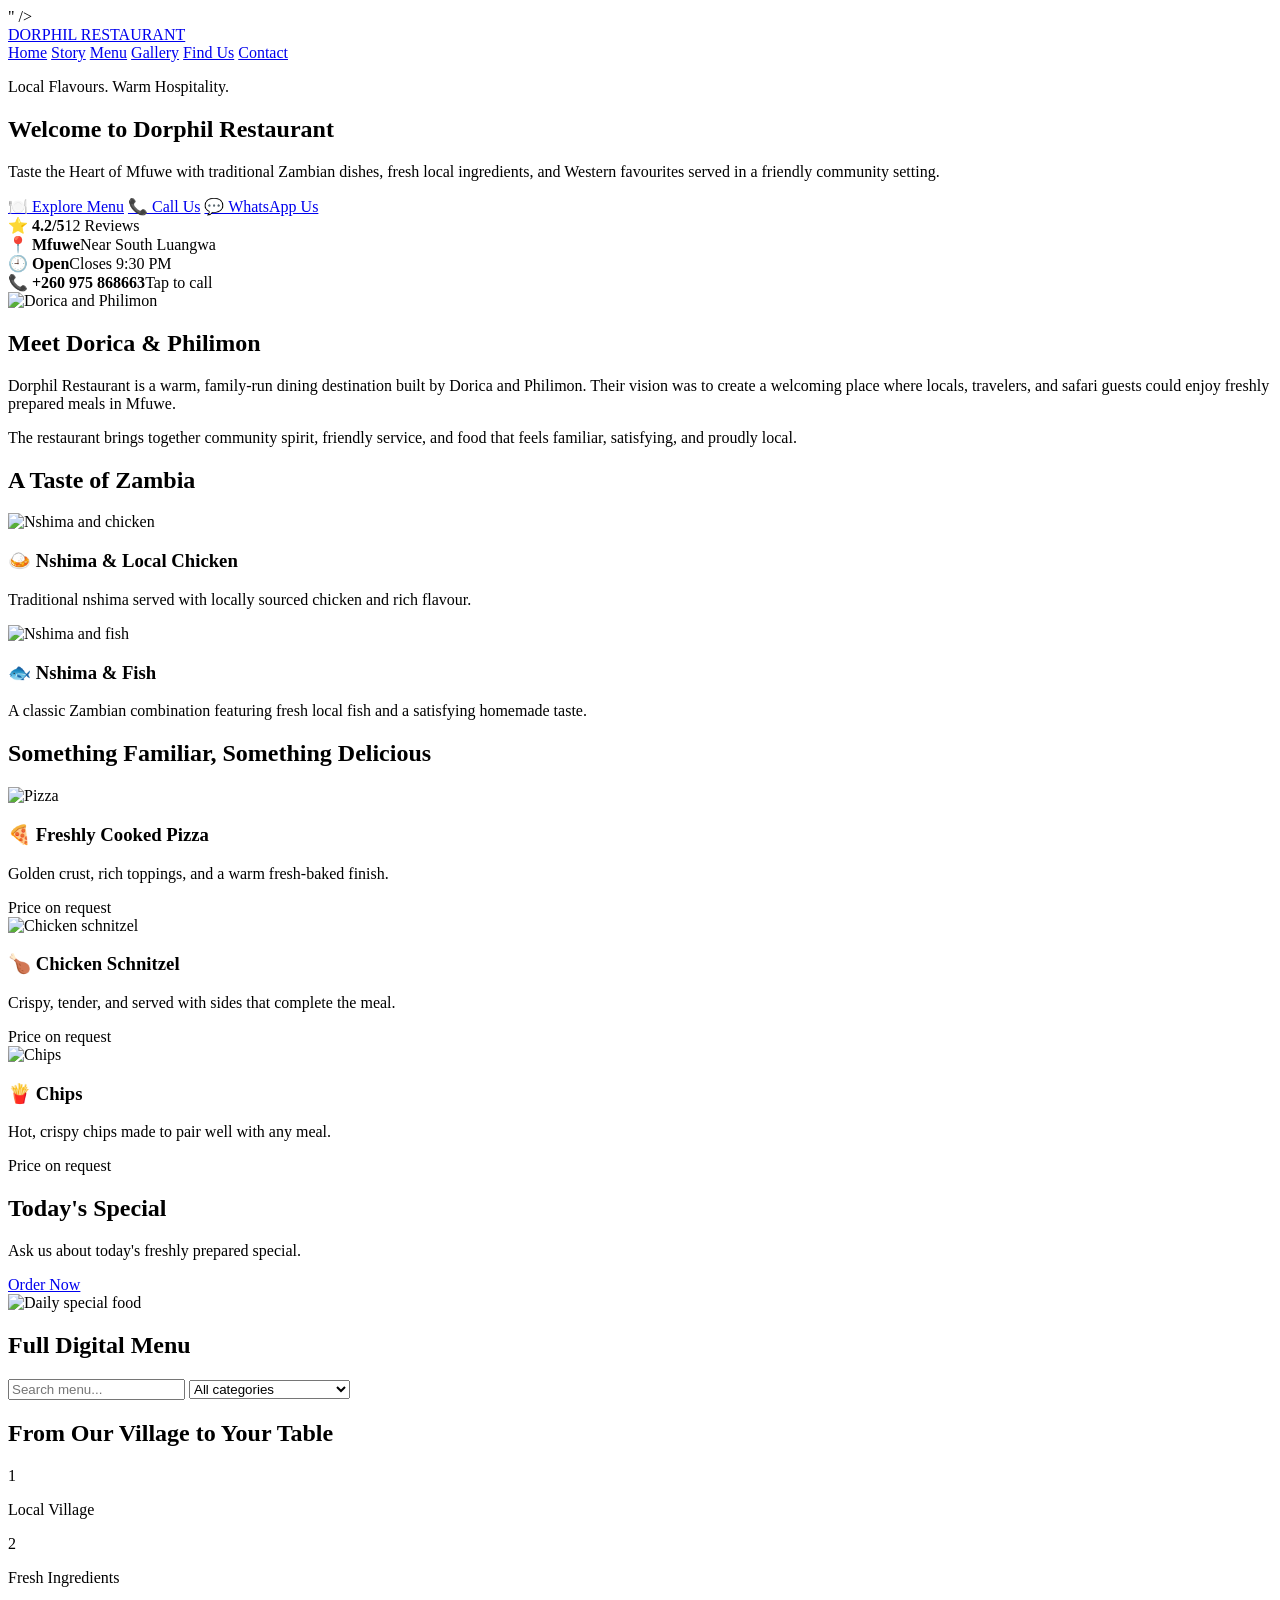
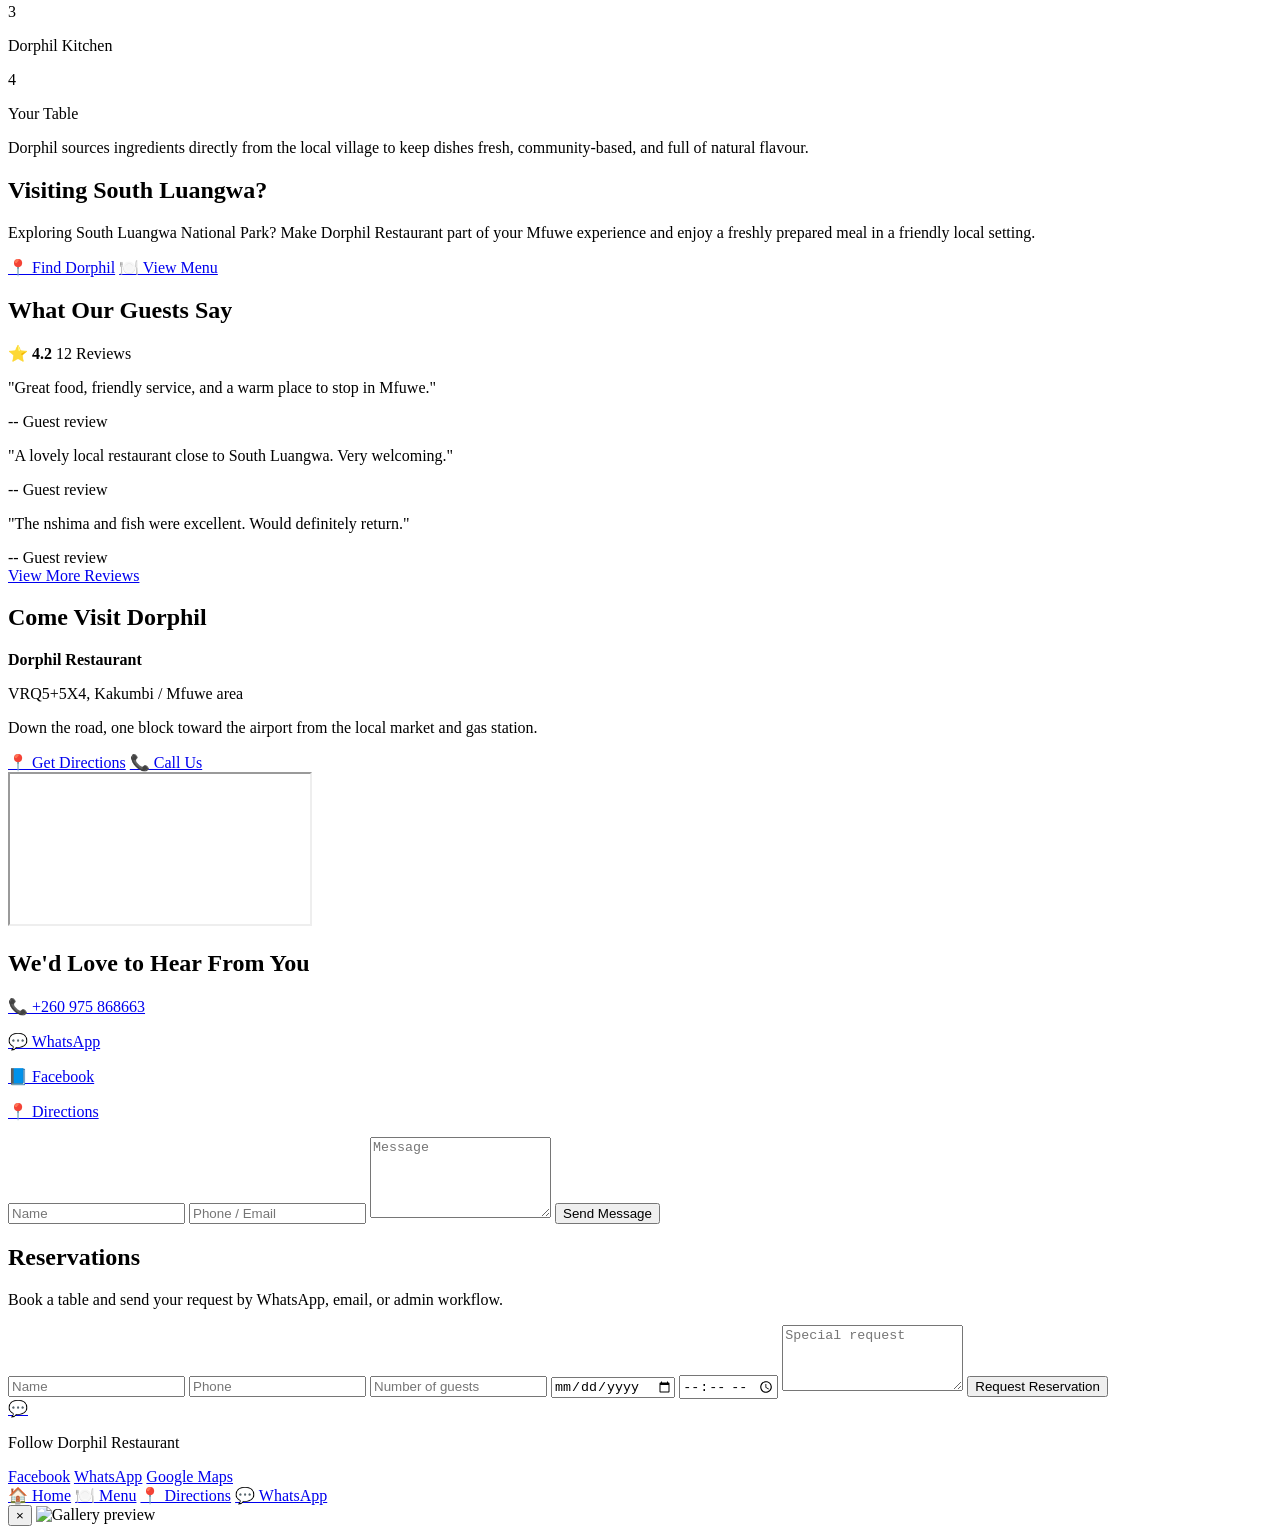
==== about.html @ d7c56b72 "Create about.html" ====
<!DOCTYPE html>
<html lang="en">
<head>
  <meta charset="UTF-8" />
  <meta name="viewport" content="width=device-width, initial-scale=1.0" />
  <title>Dorphil Restaurant | Local Flavours. Warm Hospitality.</title>
  <meta name="description" content="Dorphil Restaurant in Mfuwe, near South Luangwa National Park, Zambia. Traditional Zambian dishes, Western favourites, reservations, menu, WhatsApp orders, and directions.">
  <meta name="keywords" content="Dorphil Restaurant, Restaurants in Mfuwe, Restaurants near South Luangwa, Food in Mfuwe Zambia, Where to eat in Mfuwe, Zambian food Mfuwe, Restaurants near South Luangwa National Park">
  <meta name="theme-color" content="#161513">
  <meta property="og:title" content="Dorphil Restaurant">
  <meta property="og:description" content="Local Flavours. Warm Hospitality.">
  <meta property="og:type" content="website">
  " />
</head>
<body>
  <header class="nav" id="top">
    <div class="container nav-inner">
      <a href="#home" class="brand">DORPHIL RESTAURANT</a>
      <nav class="navlinks">
        <a href="#home">Home</a>
        <a href="#story">Story</a>
        <a href="#menu">Menu</a>
        <a href="#gallery">Gallery</a>
        <a href="#find">Find Us</a>
        <a href="#contact">Contact</a>
      </nav>
    </div>
  </header>

  <main>
    <section class="hero" id="home">
      <div class="hero-overlay"></div>
      <div class="container hero-content reveal">
        <p class="eyebrow">Local Flavours. Warm Hospitality.</p>
        <h1>Welcome to Dorphil Restaurant</h1>
        <p class="hero-text">
          Taste the Heart of Mfuwe with traditional Zambian dishes, fresh local ingredients, and Western favourites served in a friendly community setting.
        </p>
        <div class="cta-row">
          <a class="btn btn-primary" href="#menu">🍽️ Explore Menu</a>
          <a class="btn btn-secondary" href="tel:+260975868663">📞 Call Us</a>
          <a class="btn btn-secondary" target="_blank" rel="noopener"
             href="https://wa.me/260975868663?text=Hello%20Dorphil%20Restaurant!%20I'd%20like%20to%20place%20an%20order.">
             💬 WhatsApp Us
          </a>
        </div>
      </div>
      <div class="floating-particles" aria-hidden="true">
        <span></span><span></span><span></span><span></span><span></span>
      </div>
    </section>

    <section class="quick-bar">
      <div class="container quick-grid">
        <div class="quick-card reveal"><strong>⭐ 4.2/5</strong><span>12 Reviews</span></div>
        <div class="quick-card reveal"><strong>📍 Mfuwe</strong><span>Near South Luangwa</span></div>
        <div class="quick-card reveal"><strong>🕘 Open</strong><span>Closes 9:30 PM</span></div>
        <div class="quick-card reveal"><strong>📞 +260 975 868663</strong><span>Tap to call</span></div>
      </div>
    </section>

    <section class="section section-light" id="story">
      <div class="container grid-2">
        <div class="story-image reveal">
          <img src="https://images.unsplash.com/photo-1529692236671-f1c6f5c2c8a7?auto=format&fit=crop&w=1200&q=80" alt="Dorica and Philimon">
        </div>
        <div class="story-copy reveal">
          <h2>Meet Dorica & Philimon</h2>
          <div class="gold-line"></div>
          <p>
            Dorphil Restaurant is a warm, family-run dining destination built by Dorica and Philimon. Their vision was to create a welcoming place where locals, travelers, and safari guests could enjoy freshly prepared meals in Mfuwe.
          </p>
          <p>
            The restaurant brings together community spirit, friendly service, and food that feels familiar, satisfying, and proudly local.
          </p>
        </div>
      </div>
    </section>

    <section class="section section-dark" id="local-food">
      <div class="container">
        <h2>A Taste of Zambia</h2>
        <div class="gold-line"></div>
        <div class="food-grid">
          <article class="food-card reveal">
            <img src="https://images.unsplash.com/photo-1562967914-608f82629710?auto=format&fit=crop&w=1200&q=80" alt="Nshima and chicken">
            <div class="food-body">
              <h3>🍛 Nshima & Local Chicken</h3>
              <p>Traditional nshima served with locally sourced chicken and rich flavour.</p>
            </div>
          </article>
          <article class="food-card reveal">
            <img src="https://images.unsplash.com/photo-1519708227418-c8fd9a32b7a2?auto=format&fit=crop&w=1200&q=80" alt="Nshima and fish">
            <div class="food-body">
              <h3>🐟 Nshima & Fish</h3>
              <p>A classic Zambian combination featuring fresh local fish and a satisfying homemade taste.</p>
            </div>
          </article>
        </div>
      </div>
    </section>

    <section class="section section-light" id="western">
      <div class="container">
        <h2>Something Familiar, Something Delicious</h2>
        <div class="gold-line"></div>
        <div class="food-grid three">
          <article class="food-card reveal">
            <img src="https://images.unsplash.com/photo-1513104890138-7c749659a591?auto=format&fit=crop&w=1200&q=80" alt="Pizza">
            <div class="food-body">
              <h3>🍕 Freshly Cooked Pizza</h3>
              <p>Golden crust, rich toppings, and a warm fresh-baked finish.</p>
              <span class="price">Price on request</span>
            </div>
          </article>
          <article class="food-card reveal">
            <img src="https://images.unsplash.com/photo-1598515214211-89d3c73ae83b?auto=format&fit=crop&w=1200&q=80" alt="Chicken schnitzel">
            <div class="food-body">
              <h3>🍗 Chicken Schnitzel</h3>
              <p>Crispy, tender, and served with sides that complete the meal.</p>
              <span class="price">Price on request</span>
            </div>
          </article>
          <article class="food-card reveal">
            <img src="https://images.unsplash.com/photo-1573080496219-bb080dd4f877?auto=format&fit=crop&w=1200&q=80" alt="Chips">
            <div class="food-body">
              <h3>🍟 Chips</h3>
              <p>Hot, crispy chips made to pair well with any meal.</p>
              <span class="price">Price on request</span>
            </div>
          </article>
        </div>
      </div>
    </section>

    <section class="section section-dark" id="specials">
      <div class="container grid-2">
        <div class="special-copy reveal">
          <h2>Today's Special</h2>
          <div class="gold-line"></div>
          <p>Ask us about today's freshly prepared special.</p>
          <a class="btn btn-primary" href="https://wa.me/260975868663?text=Hello%20Dorphil%20Restaurant!%20What%20is%20today's%20special?" target="_blank" rel="noopener">Order Now</a>
        </div>
        <div class="special-image reveal">
          <img src="https://images.unsplash.com/photo-1547592180-85f173990554?auto=format&fit=crop&w=1200&q=80" alt="Daily special food">
        </div>
      </div>
    </section>

    <section class="section section-light" id="menu">
      <div class="container">
        <h2>Full Digital Menu</h2>
        <div class="gold-line"></div>

        <div class="menu-tools">
          <input id="menuSearch" type="text" placeholder="Search menu..." />
          <select id="categoryFilter">
            <option value="all">All categories</option>
            <option value="Zambian Favourites">🇿🇲 Zambian Favourites</option>
            <option value="Pizza">🍕 Pizza</option>
            <option value="Chicken & Meat">🍗 Chicken & Meat</option>
            <option value="Sides">🍟 Sides</option>
            <option value="Drinks">🥤 Drinks</option>
            <option value="Specials">🔥 Specials</option>
          </select>
        </div>

        <div class="menu-grid" id="menuGrid"></div>
      </div>
    </section>

    <section class="section section-dark" id="ingredients">
      <div class="container">
        <h2>From Our Village to Your Table</h2>
        <div class="gold-line"></div>
        <div class="process">
          <div class="process-step reveal"><span>1</span><p>Local Village</p></div>
          <div class="process-step reveal"><span>2</span><p>Fresh Ingredients</p></div>
          <div class="process-step reveal"><span>3</span><p>Dorphil Kitchen</p></div>
          <div class="process-step reveal"><span>4</span><p>Your Table</p></div>
        </div>
        <p class="center-text">
          Dorphil sources ingredients directly from the local village to keep dishes fresh, community-based, and full of natural flavour.
        </p>
      </div>
    </section>

    <section class="section section-light" id="south-luangwa">
      <div class="container grid-2">
        <div class="reveal">
          <h2>Visiting South Luangwa?</h2>
          <div class="gold-line"></div>
          <p>
            Exploring South Luangwa National Park? Make Dorphil Restaurant part of your Mfuwe experience and enjoy a freshly prepared meal in a friendly local setting.
          </p>
          <div class="cta-row">
            <a class="btn btn-primary" href="#find">📍 Find Dorphil</a>
            <a class="btn btn-secondary" href="#menu">🍽️ View Menu</a>
          </div>
        </div>
        <div class="wildlife-panel reveal"></div>
      </div>
    </section>

    <section class="section section-light" id="reviews">
      <div class="container">
        <h2>What Our Guests Say</h2>
        <div class="gold-line"></div>
        <div class="review-summary">
          <strong>⭐ 4.2</strong>
          <span>12 Reviews</span>
        </div>
        <div class="review-grid">
          <article class="review-card reveal">
            <p>"Great food, friendly service, and a warm place to stop in Mfuwe."</p>
            <span>-- Guest review</span>
          </article>
          <article class="review-card reveal">
            <p>"A lovely local restaurant close to South Luangwa. Very welcoming."</p>
            <span>-- Guest review</span>
          </article>
          <article class="review-card reveal">
            <p>"The nshima and fish were excellent. Would definitely return."</p>
            <span>-- Guest review</span>
          </article>
        </div>
        <div class="center-row">
          <a class="btn btn-secondary" href="https://www.tripadvisor.com/Search?q=Dorphil%20Restaurant" target="_blank" rel="noopener">View More Reviews</a>
        </div>
      </div>
    </section>

    <section class="section section-dark" id="find">
      <div class="container grid-2">
        <div class="reveal">
          <h2>Come Visit Dorphil</h2>
          <div class="gold-line"></div>
          <p><strong>Dorphil Restaurant</strong></p>
          <p>VRQ5+5X4, Kakumbi / Mfuwe area</p>
          <p>Down the road, one block toward the airport from the local market and gas station.</p>
          <div class="cta-row">
            <a class="btn btn-primary" href="https://www.google.com/maps?q=VRQ5+5X4,+Kakumbi,+Mfuwe,+Zambia" target="_blank" rel="noopener">📍 Get Directions</a>
            <a class="btn btn-secondary" href="tel:+260975868663">📞 Call Us</a>
          </div>
        </div>
        <div class="map-wrap reveal">
          <iframe
            class="map"
            loading="lazy"
            src="https://www.google.com/maps?q=VRQ5%2B5X4%2C%20Mfuwe%2C%20Zambia&output=embed"
            title="Dorphil Restaurant map"
          ></iframe>
        </div>
      </div>
    </section>

    <section class="section section-light" id="contact">
      <div class="container grid-2">
        <div class="reveal">
          <h2>We'd Love to Hear From You</h2>
          <div class="gold-line"></div>
          <p><a href="tel:+260975868663">📞 +260 975 868663</a></p>
          <p><a href="https://wa.me/260975868663?text=Hello%20Dorphil%20Restaurant!%20I'd%20like%20to%20place%20an%20order." target="_blank" rel="noopener">💬 WhatsApp</a></p>
          <p><a href="https://www.facebook.com" target="_blank" rel="noopener">📘 Facebook</a></p>
          <p><a href="#find">📍 Directions</a></p>
        </div>
        <form class="contact-form reveal">
          <input type="text" placeholder="Name" />
          <input type="text" placeholder="Phone / Email" />
          <textarea rows="5" placeholder="Message"></textarea>
          <button type="button" class="btn btn-primary">Send Message</button>
        </form>
      </div>
    </section>

    <section class="section section-dark" id="reservations">
      <div class="container grid-2">
        <div class="reveal">
          <h2>Reservations</h2>
          <div class="gold-line"></div>
          <p>Book a table and send your request by WhatsApp, email, or admin workflow.</p>
        </div>
        <form class="contact-form reveal">
          <input type="text" placeholder="Name" />
          <input type="text" placeholder="Phone" />
          <input type="number" placeholder="Number of guests" />
          <input type="date" />
          <input type="time" />
          <textarea rows="4" placeholder="Special request"></textarea>
          <button type="button" class="btn btn-primary">Request Reservation</button>
        </form>
      </div>
    </section>
  </main>

  <a class="floating-whatsapp" target="_blank" rel="noopener"
     href="https://wa.me/260975868663?text=Hello%20Dorphil%20Restaurant!%20I'd%20like%20to%20place%20an%20order.">
    💬
  </a>

  <footer class="footer">
    <div class="container footer-inner">
      <p>Follow Dorphil Restaurant</p>
      <div class="footer-links">
        <a href="https://www.facebook.com" target="_blank" rel="noopener">Facebook</a>
        <a href="https://wa.me/260975868663" target="_blank" rel="noopener">WhatsApp</a>
        <a href="https://www.google.com/maps?q=VRQ5+5X4,+Kakumbi,+Mfuwe,+Zambia" target="_blank" rel="noopener">Google Maps</a>
      </div>
    </div>
  </footer>

  <nav class="mobile-nav">
    <a href="#home">🏠 Home</a>
    <a href="#menu">🍽️ Menu</a>
    <a href="#find">📍 Directions</a>
    <a href="https://wa.me/260975868663?text=Hello%20Dorphil%20Restaurant!%20I'd%20like%20to%20place%20an%20order." target="_blank" rel="noopener">💬 WhatsApp</a>
  </nav>

  <div class="gallery-modal" id="galleryModal" aria-hidden="true">
    <button class="close-modal" id="closeModal">×</button>
    <img id="modalImage" alt="Gallery preview">
  </div>

  <script src="script.js"></script>
</body>
</html>
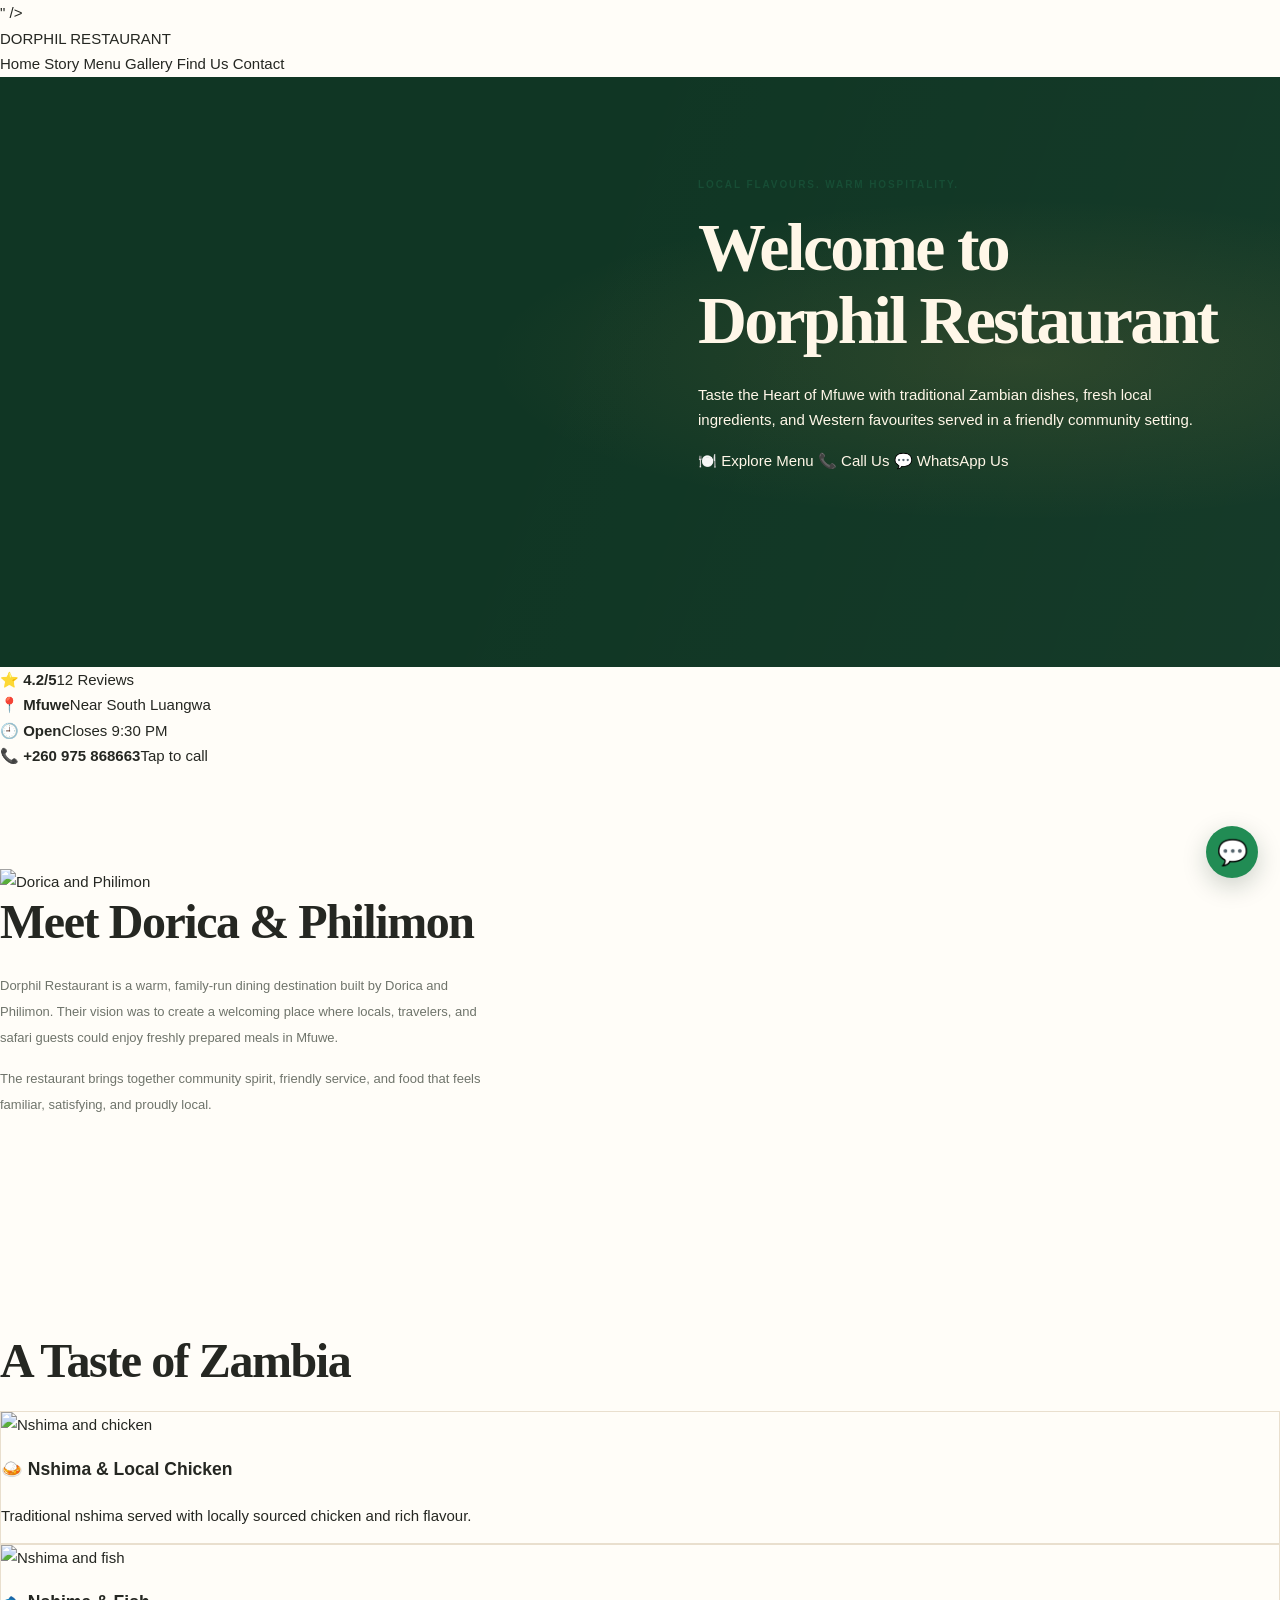
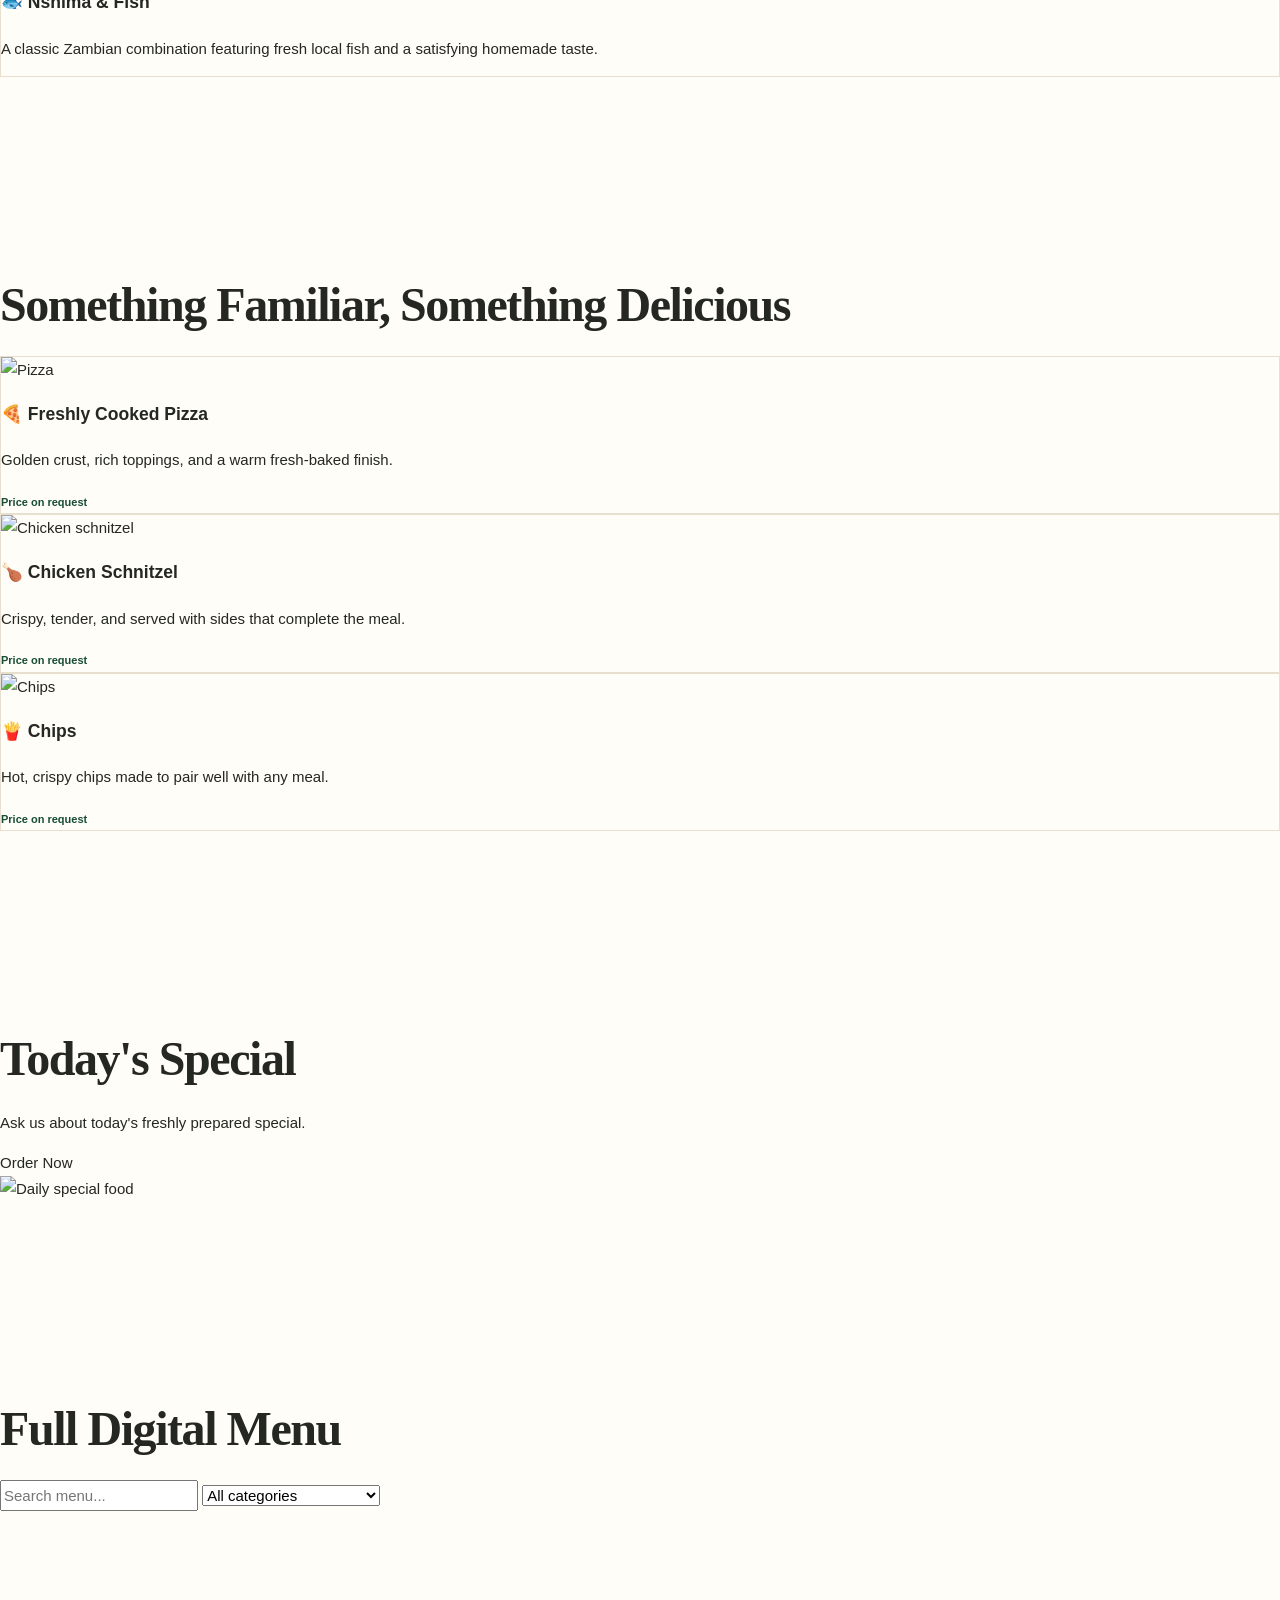
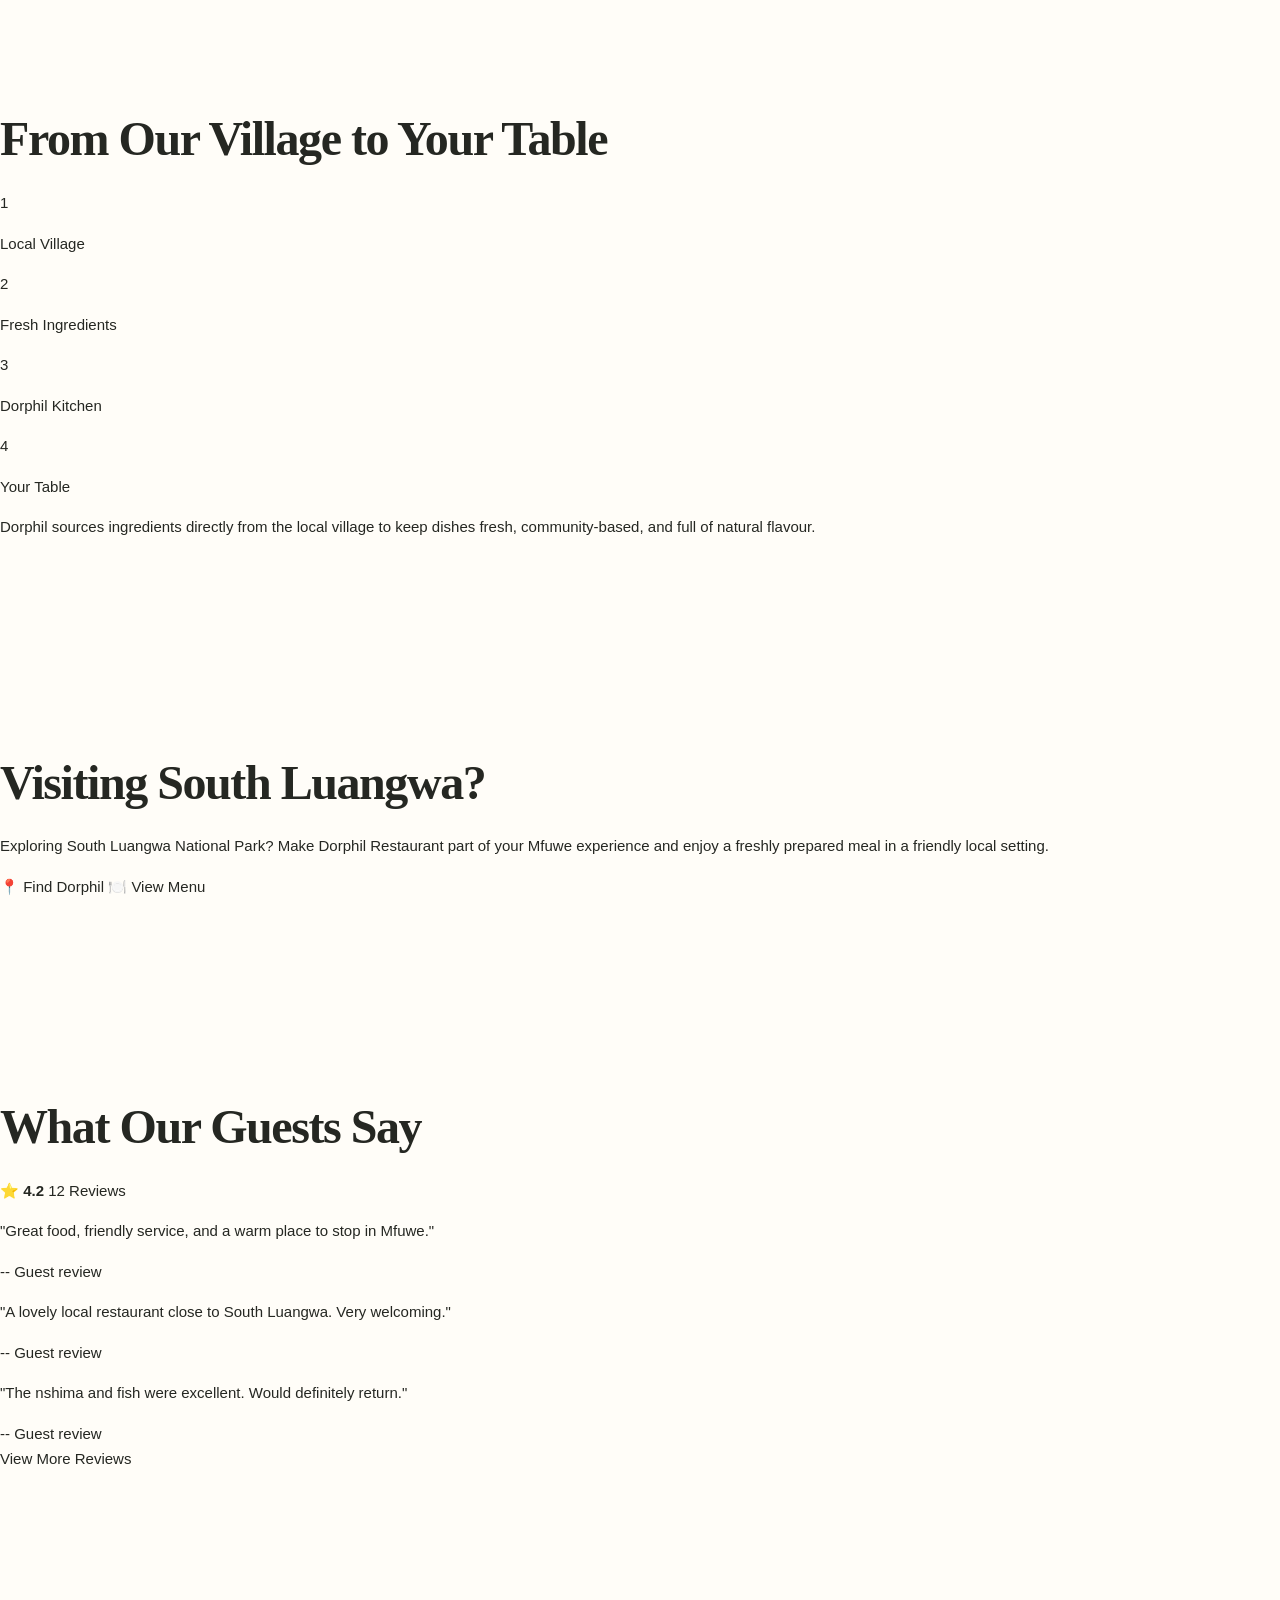
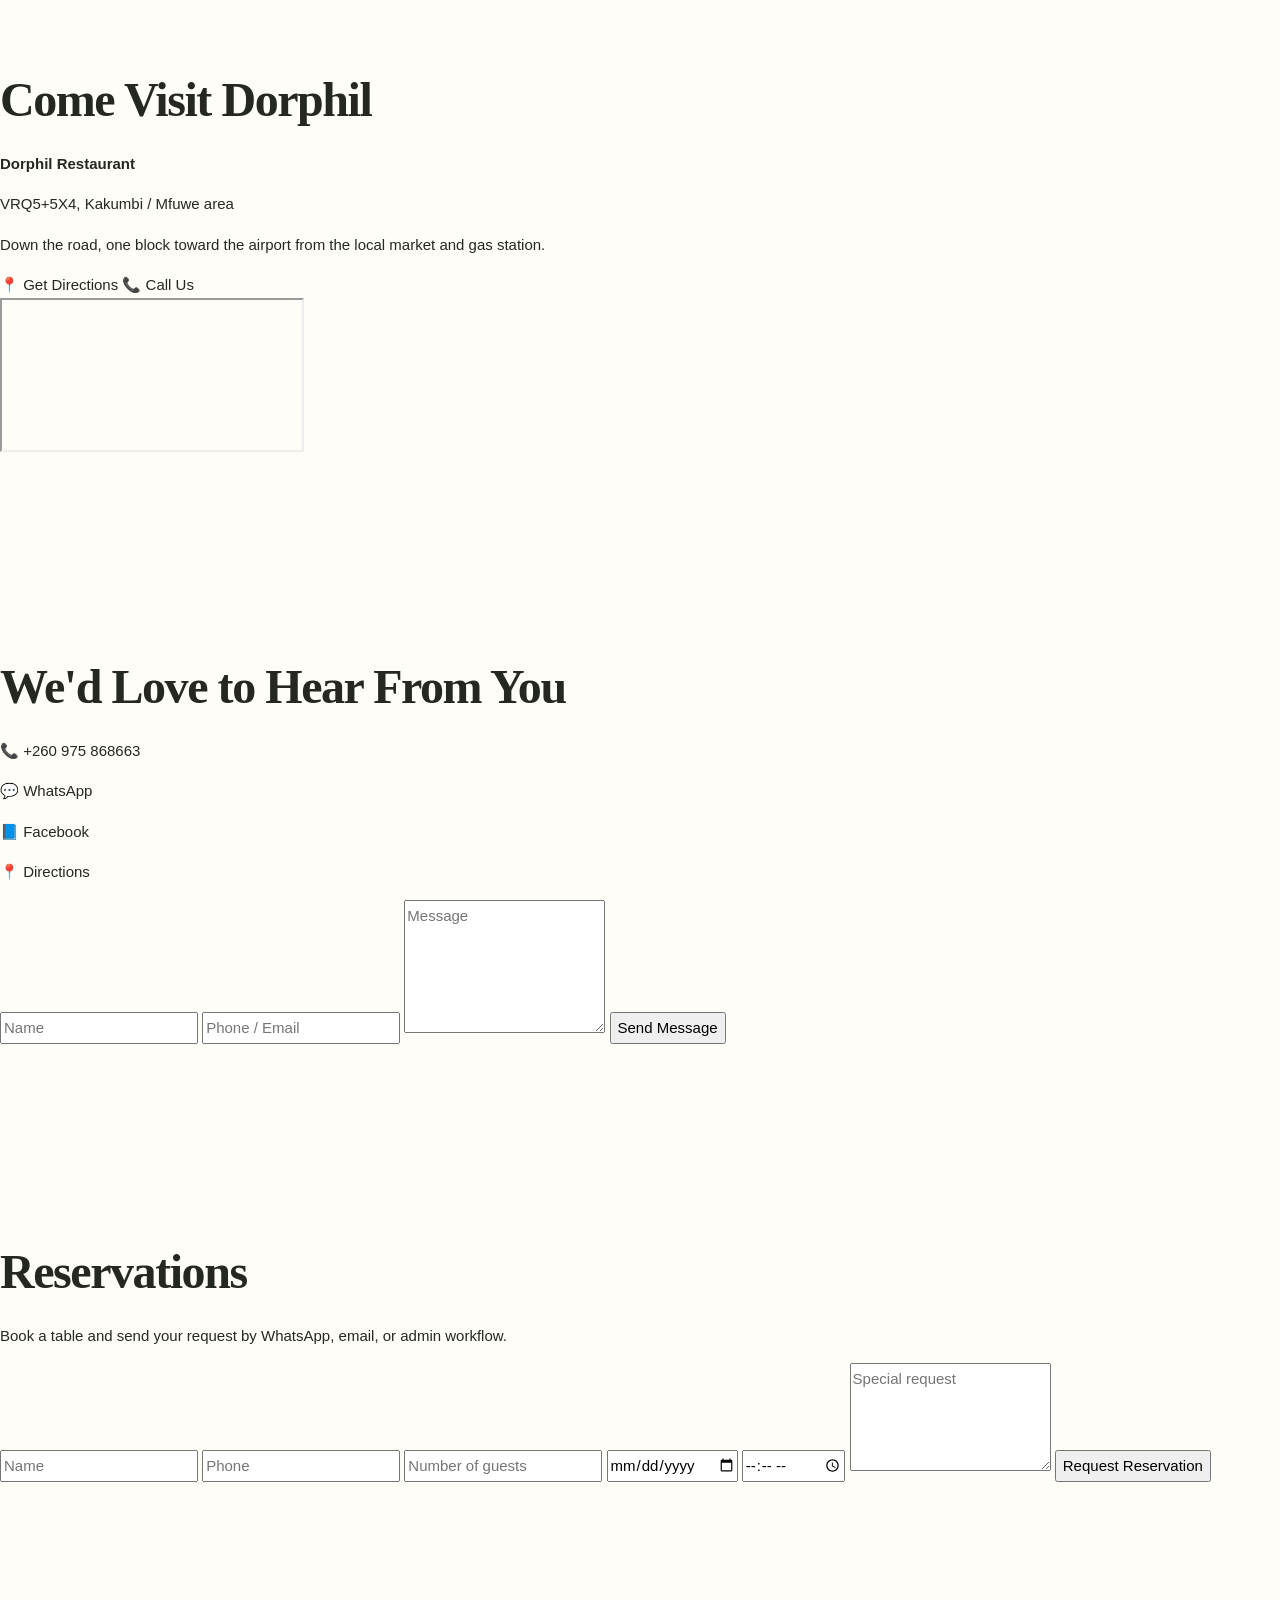
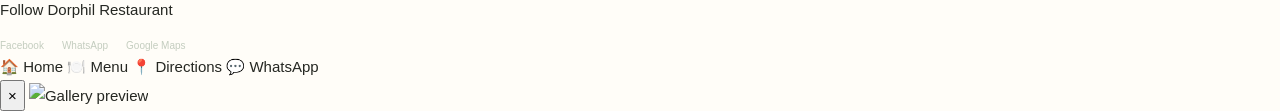
==== commit 20dd3a2c: "Add stylesheet link to about.html Added a link to the stylesheet in the head section." ====
--- a/about.html
+++ b/about.html
@@ -4,6 +4,8 @@
   <meta charset="UTF-8" />
   <meta name="viewport" content="width=device-width, initial-scale=1.0" />
   <title>Dorphil Restaurant | Local Flavours. Warm Hospitality.</title>
+   <link rel="stylesheet"
+    href="style.css">
   <meta name="description" content="Dorphil Restaurant in Mfuwe, near South Luangwa National Park, Zambia. Traditional Zambian dishes, Western favourites, reservations, menu, WhatsApp orders, and directions.">
   <meta name="keywords" content="Dorphil Restaurant, Restaurants in Mfuwe, Restaurants near South Luangwa, Food in Mfuwe Zambia, Where to eat in Mfuwe, Zambian food Mfuwe, Restaurants near South Luangwa National Park">
   <meta name="theme-color" content="#161513">
@@ -323,4 +325,4 @@
 
   <script src="script.js"></script>
 </body>
-</html>+</html>
--- a/style.css
+++ b/style.css
@@ -0,0 +1,12 @@
+/* Dorphil Restaurant — warm, responsive design */
+:root{--green:#174d35;--green-dark:#103624;--green-soft:#e7eee5;--cream:#fff7e8;--cream-deep:#f4ead8;--charcoal:#252722;--muted:#6f746b;--gold:#dca64b;--white:#fff;--line:#e7dfd0;--serif:"Playfair Display",Georgia,serif;--sans:"DM Sans",Arial,sans-serif;--shadow:0 16px 45px rgba(31,45,33,.09)}
+*{box-sizing:border-box}html{scroll-behavior:smooth;scroll-padding-top:100px}body{margin:0;background:#fffdf8;color:var(--charcoal);font-family:var(--sans);font-size:15px;line-height:1.7}a{color:inherit;text-decoration:none}button,input,textarea,select{font:inherit}button,a{-webkit-tap-highlight-color:transparent}button{cursor:pointer}.wrap{width:min(1160px,calc(100% - 48px));margin-inline:auto}.section{padding-block:100px}.announcement{min-height:32px;background:var(--green-dark);color:#e7ebdd;display:flex;justify-content:center;align-items:center;gap:10px;font-size:10px;letter-spacing:.09em;text-transform:uppercase}.status-dot{width:6px;height:6px;border-radius:50%;background:#dca64b;box-shadow:0 0 0 4px #dca64b20}.announcement-divider{color:var(--gold)}.site-header{height:86px;display:flex;align-items:center;justify-content:space-between;padding-inline:max(24px,calc((100% - 1160px)/2));background:rgba(255,253,248,.96);position:sticky;top:0;z-index:50;border-bottom:1px solid rgba(231,223,208,.7);backdrop-filter:blur(14px)}.brand{display:flex;align-items:center;gap:10px;flex-shrink:0}.brand-mark{height:44px;width:44px;border-radius:50%;background:var(--green);color:var(--cream);display:grid;place-items:center;font:700 28px var(--serif);position:relative}.brand-mark span,.story-letter span{color:var(--gold)}.brand-name{font-size:16px;line-height:1.15;font-weight:700;letter-spacing:.1em}.brand-name small{display:block;font-size:8px;letter-spacing:.16em;font-weight:600;margin-top:5px;color:var(--muted)}.main-nav{display:flex;align-items:center;gap:25px;font-size:12px;font-weight:600}.main-nav>a:not(.nav-cta){position:relative;color:#51564d;transition:color .25s}.main-nav>a:not(.nav-cta):after{content:"";position:absolute;left:0;bottom:-7px;width:0;height:2px;background:var(--gold);transition:width .25s}.main-nav>a:hover,.main-nav>a.active{color:var(--green)}.main-nav>a:hover:after,.main-nav>a.active:after{width:100%}.nav-cta{background:var(--green);color:#fff;padding:12px 16px;border-radius:4px;transition:background .25s,transform .25s}.nav-cta span{color:var(--gold);margin-left:8px}.nav-cta:hover{background:var(--green-dark);transform:translateY(-2px)}.menu-toggle{display:none;border:0;background:none;padding:10px}.menu-toggle span{display:block;width:24px;height:2px;background:var(--green);margin:5px}
+.hero{min-height:590px;background:var(--green-dark);color:var(--cream);position:relative;overflow:hidden;display:grid;grid-template-columns:1.1fr .9fr;align-items:center;padding:65px max(24px,calc((100% - 1160px)/2)) 90px}.hero:before{content:"";position:absolute;inset:0;background:radial-gradient(ellipse at 80% 48%,rgba(220,166,75,.13),transparent 37%),linear-gradient(110deg,transparent 40%,rgba(255,255,255,.025));pointer-events:none}.hero-content{position:relative;z-index:2;max-width:580px}.eyebrow{font-size:10px;letter-spacing:.19em;font-weight:700;color:var(--green);margin:0 0 18px;text-transform:uppercase}.eyebrow span{display:inline-block;width:22px;height:1px;background:var(--gold);vertical-align:middle;margin-right:8px}.eyebrow-light{color:#e8d7b5}.hero h1,.page-hero h1{font:600 clamp(44px,5.3vw,72px)/1.08 var(--serif);letter-spacing:-.04em;margin:0 0 24px}.hero h1 em,.page-hero h1 em,.section h2 em,.section-heading h2 em,.menu-order-inner h2 em{color:var(--gold);font-weight:500}.hero-copy{color:#d0d7ca;max-width:440px;font-size:15px;line-height:1.9}.hero-actions{display:flex;flex-wrap:wrap;gap:12px;margin-top:30px}.button{min-height:48px;padding:13px 20px;display:inline-flex;align-items:center;justify-content:center;gap:18px;border:1px solid transparent;border-radius:4px;font-size:12px;font-weight:700;transition:transform .25s,background .25s,border-color .25s,box-shadow .25s}.button:hover{transform:translateY(-3px);box-shadow:0 8px 20px #00000012}.button span{font-size:17px}.button-gold{background:var(--gold);color:#1f2b20}.button-gold:hover{background:#edbd66}.button-outline{border-color:#ffffff65;color:#fff}.button-outline:hover,.button-light-outline:hover{background:#ffffff12;border-color:#fff}.button-green{background:var(--green);color:white}.button-green:hover{background:var(--green-dark)}.button-whatsapp{background:#e5f2df;color:#175d37}.button-light-outline{border-color:#ffffff6b;color:white}.hero-meta{display:flex;align-items:center;gap:9px;margin-top:32px;font-size:11px;color:#c8d1c5}.hero-meta strong{color:#fff}.hero-meta i{height:4px;width:4px;background:var(--gold);border-radius:50%;margin-inline:8px}.rating-star{color:var(--gold);font-size:17px}.hero-art{height:380px;position:relative;display:grid;place-items:center;animation:art-arrive .9s .1s both}.art-halo{position:absolute;width:350px;height:350px;border-radius:50%;border:1px solid #dca64b45;box-shadow:0 0 0 28px #dca64b0b,0 0 0 58px #dca64b08;animation:halo-breathe 7s ease-in-out infinite}.plate{height:275px;width:275px;border-radius:50%;background:#f9f0db;box-shadow:0 25px 65px #0005,inset 0 0 0 9px #fff,inset 0 0 0 12px #d9c7a5;position:relative;animation:plate-float 6s ease-in-out infinite;transform:rotate(-8deg)}.plate-rim{position:absolute;inset:26px;border-radius:50%;border:1px dashed #cdbb97}.meal-greens{position:absolute;inset:53px 48px 48px 55px;border-radius:50%;background:repeating-conic-gradient(from 4deg,#365e34 0deg 13deg,#4d7a3d 13deg 26deg,#294d2b 26deg 36deg);filter:blur(1px)}.meal-rice{position:absolute;left:82px;top:76px;width:125px;height:112px;border-radius:45% 50% 48% 42%;background:repeating-radial-gradient(ellipse at 45% 45%,#f3e5bd 0 3px,#e6d4a6 4px 6px,#f8edcf 7px 9px);transform:rotate(25deg);box-shadow:0 2px 6px #25351b55}.meal-protein{position:absolute;width:78px;height:52px;background:linear-gradient(135deg,#b85f2d,#e2a15c 35%,#87421f 65%,#d38a45);border-radius:48% 34% 42% 30%;right:48px;bottom:69px;transform:rotate(-30deg);box-shadow:inset 0 0 0 3px #eab578,0 5px 8px #38291c66}.meal-tomato{position:absolute;width:28px;height:28px;border-radius:50%;left:66px;bottom:84px;background:radial-gradient(circle,#e5b16a 0 3px,#bd4f36 4px 100%);box-shadow:37px -4px 0 -5px #e7b44e,64px 28px 0 -7px #c34c38}.meal-leaf{position:absolute;width:31px;height:14px;background:#5c8b4c;border-radius:100% 0 100% 0}.leaf-a{top:63px;right:72px;transform:rotate(22deg)}.leaf-b{bottom:60px;left:94px;transform:rotate(130deg)}.art-label{position:absolute;display:flex;align-items:center;gap:9px;font-size:9px;letter-spacing:.16em;color:#e5d4b4}.label-top{top:35px;right:0}.label-top span{color:var(--gold);font-size:18px}.label-bottom{bottom:23px;left:0;background:#fffdf8;color:var(--charcoal);padding:13px 18px;box-shadow:var(--shadow);letter-spacing:0;font-size:11px;border-radius:3px;animation:label-float 5s ease-in-out infinite}.label-bottom small{display:block;color:var(--muted);font-size:9px;margin-top:3px}.label-icon{font-size:24px;color:var(--gold)}.hero-pattern{position:absolute;border:1px solid #ffffff0b;border-radius:50%;pointer-events:none}.pattern-one{width:450px;height:450px;left:-290px;top:10%}.pattern-two{width:240px;height:240px;right:-130px;bottom:-120px}.hero-bottom-line{position:absolute;bottom:0;left:0;right:0;min-height:43px;border-top:1px solid #ffffff1d;display:flex;justify-content:center;align-items:center;gap:20px;color:#b8c4b6;font-size:9px;letter-spacing:.18em}.hero-bottom-line span:nth-child(even){color:var(--gold)}
+.quick-info{display:grid;grid-template-columns:repeat(4,1fr);background:white;border:1px solid var(--line);box-shadow:var(--shadow);margin-top:-1px;position:relative;z-index:3}.info-item{padding:23px 20px;display:flex;align-items:center;gap:13px;border-right:1px solid var(--line)}.info-item:last-child{border:0}.info-icon{width:38px;height:38px;display:grid;place-items:center;border-radius:50%;background:var(--cream);color:var(--green);font-size:20px;flex-shrink:0}.info-item strong{display:block;font-size:12px}.info-item small{display:block;color:var(--muted);font-size:10px;margin-top:3px}.info-phone:hover strong{color:var(--green)}
+.story-preview{display:grid;grid-template-columns:.9fr 1.1fr;gap:95px;align-items:center}.story-art{height:340px;background:var(--cream);position:relative;overflow:hidden;display:grid;place-items:center}.story-circle{position:absolute;border-radius:50%;border:1px solid #174d3530}.circle-one{width:280px;height:280px}.circle-two{width:220px;height:220px;border-style:dashed;animation:rotate-slow 45s linear infinite}.story-letter{font:700 150px/.9 var(--serif);color:var(--green);position:relative}.story-stamp{position:absolute;right:22px;bottom:24px;background:var(--gold);color:var(--green-dark);font-size:9px;line-height:1.4;letter-spacing:.12em;font-weight:700;padding:14px;border-radius:50%;width:74px;height:74px;display:grid;place-content:center;text-align:center;transform:rotate(10deg)}h2{font:600 clamp(32px,4vw,48px)/1.16 var(--serif);letter-spacing:-.03em;margin:0 0 23px}.story-copy>p:not(.eyebrow),.local-copy>p:not(.eyebrow){font-size:13px;color:var(--muted);line-height:2;margin:0 0 15px;max-width:500px}.text-link{display:inline-flex;gap:18px;align-items:center;color:var(--green);font-size:12px;font-weight:700;margin-top:15px;border-bottom:1px solid #174d3540;padding-bottom:6px;transition:gap .25s}.text-link span{color:#bc8c37;font-size:18px}.text-link:hover{gap:25px}
+.menu-feature{background:var(--cream);padding-block:95px}.section-heading{display:flex;align-items:flex-end;justify-content:space-between;gap:24px;margin-bottom:38px}.section-heading h2{margin-bottom:0}.section-heading .text-link{margin-bottom:7px}.featured-grid{display:grid;grid-template-columns:repeat(3,1fr);gap:22px}.food-card{background:#fffdf8;border:1px solid #e9dfce;transition:transform .35s,box-shadow .35s;overflow:hidden}.food-card:hover{transform:translateY(-7px);box-shadow:var(--shadow)}.food-art{height:215px;position:relative;display:grid;place-items:center;overflow:hidden}.food-art:after{content:"";position:absolute;inset:15px;border:1px solid #ffffff80;pointer-events:none}.art-nshima{background:#dce6d5}.art-schnitzel{background:#f1dfbf}.art-pizza{background:#ead8c8}.food-emoji{font-size:82px;filter:drop-shadow(0 12px 9px #00000017);transition:transform .5s}.food-card:hover .food-emoji{transform:scale(1.12) rotate(-4deg)}.art-caption{position:absolute;bottom:20px;left:24px;font-size:8px;font-weight:700;letter-spacing:.16em;color:#304d35}.food-card-body{display:flex;align-items:center;justify-content:space-between;padding:22px}.food-card-body h3{font:600 17px var(--serif);margin:0 0 6px}.food-card-body p{font-size:11px;color:var(--muted);margin:0}.card-arrow{color:var(--green);font-size:22px;transition:transform .25s}.food-card:hover .card-arrow{transform:translate(3px,-3px)}.small-note{font-size:10px;color:#8a8b81;margin-top:18px}
+.local-section{display:grid;grid-template-columns:1fr 1fr;align-items:center;gap:60px}.local-copy .button{margin-top:20px}.ingredient-art{height:350px;position:relative;background:#edf0e5;display:grid;place-items:center;overflow:hidden}.ingredient-ring{width:240px;height:240px;border:1px solid #174d3540;border-radius:50%;box-shadow:0 0 0 25px #174d3507,0 0 0 50px #174d3505}.ingredient{position:absolute;display:grid;place-items:center;border-radius:50%;box-shadow:0 10px 20px #1e382013}.veg-one{font-size:50px;color:#4d7540;top:48px;left:19%}.veg-two{font-size:58px;color:#c68e3d;top:85px;right:17%}.veg-three{font-size:52px;color:#8b4e36;bottom:47px;left:25%}.veg-four{font-size:56px;color:#517c49;bottom:49px;right:21%}.ingredient-note{position:absolute;background:var(--cream);border-radius:50%;width:118px;height:118px;display:flex;flex-direction:column;align-items:center;justify-content:center;font-size:9px;letter-spacing:.17em;color:var(--green);line-height:1.3;box-shadow:var(--shadow);transform:rotate(-8deg)}.ingredient-note strong{font:600 23px var(--serif);letter-spacing:.06em}.ingredient-note small{font-size:7px;margin-top:4px}
+.visitor-section{background:var(--green);color:var(--cream);overflow:hidden;position:relative}.visitor-inner{min-height:330px;display:flex;align-items:center;justify-content:space-between;gap:40px;position:relative;padding-block:65px}.visitor-inner>div:first-child{max-width:570px;position:relative;z-index:2}.visitor-inner h2{font-size:45px}.visitor-inner p:not(.eyebrow){font-size:13px;color:#d4dfd0;max-width:440px}.visitor-actions{display:flex;flex-direction:column;align-items:stretch;gap:12px;position:relative;z-index:2;min-width:190px}.visitor-sun{position:absolute;width:370px;height:370px;border-radius:50%;border:1px solid #ffffff16;right:120px;top:-20px;box-shadow:0 0 0 30px #ffffff05,0 0 0 65px #ffffff04}.booking-strip{display:flex;align-items:center;gap:25px;padding-block:65px}.booking-strip>div:nth-child(2){flex:1}.booking-strip h2{font-size:29px;margin-bottom:8px}.booking-strip p:not(.eyebrow){font-size:12px;color:var(--muted);margin:0}.booking-icon{width:58px;height:58px;display:grid;place-items:center;background:var(--cream);color:var(--gold);font-size:30px;border-radius:50%;flex-shrink:0}
+.review-section{background:var(--cream);text-align:center;padding-block:80px}.review-inner{max-width:600px}.review-inner .eyebrow{margin-bottom:10px}.review-stars{color:#d29a38;letter-spacing:.2em;font-size:17px;margin-bottom:12px}.review-inner h2{margin-bottom:12px}.review-inner h2 em{color:var(--green)}.review-inner>p:not(.eyebrow){font-size:12px;color:var(--muted)}.contact-cta{display:flex;align-items:center;justify-content:space-between;gap:30px;padding-block:78px}.contact-cta h2{margin-bottom:10px}.contact-cta>div>p:not(.eyebrow){color:var(--muted);font-size:12px}.contact-cta-actions{display:flex;flex-direction:column;gap:12px;min-width:220px}
+.site-footer{background:#17291f;color:#e7eadf;padding-top:52px}.footer-main{display:grid;grid-template-columns:1.3fr 1fr 1fr auto;align-items:center;gap:25px;padding-bottom:40px}.footer-brand .brand-mark{background:var(--gold);color:var(--green-dark)}.footer-brand .brand-name{color:#fff}.footer-brand .brand-name small{color:#aab6a7}.footer-main>p{font-size:11px;color:#b5c0b1;line-height:1.9}.footer-links{display:flex;flex-wrap:wrap;gap:13px 18px;font-size:10px;color:#c4cdbf}.footer-links a:hover,.footer-bottom a:hover{color:var(--gold)}.footer-phone{font-size:11px;color:var(--gold);white-space:nowrap}.footer-bottom{border-top:1px solid #ffffff20;display:flex;justify-content:space-between;gap:20px;padding-block:17px;font-size:9px;color:#aeb9aa}.floating-whatsapp{position:fixed;z-index:40;right:22px;bottom:22px;width:52px;height:52px;border-radius:50%;background:#218c54;color:#fff;display:grid;place-items:center;font-size:25px;box-shadow:0 8px 25px #102b1d35;transition:transform .25s,background .25s}.floating-whatsapp:hover{transform:translateY(-4px) scale(1.04);background:#176d3e}
+.page-hero{min-height:300px;background:var(--green-dark);color:var(--cream);position:relative;overflow:hidden;display:flex;align-items:center}.page-hero:after{content:"";position:absolute;width:390px;height:390px;border-radius:50%;border:1px solid #ffffff16;right:10%;top:-170px;box-shadow:0 0 0 35px #ffffff04,0 0 0 75px #ffffff03}.page-hero-inner{position:relative;z-index:2;padding-block:65px}.page-hero h1{font-size:clamp(43px,5vw,63px);margin-bottom:14px}.page-hero-inner>p:last-child{color:#d0d7ca;font-size:13px;max-width:520px}.page-hero-decoration{position:absolute;right:17%;bottom:-42px;font:700 155px var(--serif);color:#ffffff0b;letter-spacing:-.08em}.page-hero-decoration span{color:#dca64b40}.about-layout{display:grid;grid-template-columns:.9fr 1.1fr;gap:90px;align-items:center}.about-emblem{height:330px;background:var(--cream);position:relative;display:grid;place-items:center;overflow:hidden}.emblem-circle{height:220px;width:220px;border-radius:50%;border:1px solid #174d3545;display:flex;align-items:center;justify-content:center;flex-direction:column;position:relative}.emblem-circle:before{content:"";position:absolute;inset:13px;border:1px dashed #174d3540;border-radius:50%}.emblem-circle span{font:700 100px var(--serif);color:var(--green)}.emblem-circle small{font-size:8px;letter-spacing:.2em;color:var(--muted)}.emblem-spark,.emblem-leaf{position:absolute;color:var(--gold);font-size:46px}.emblem-spark{top:30px;right:50px}.emblem-leaf{bottom:28px;left:48px;color:var(--green)}.about-text>p:not(.eyebrow){font-size:13px;color:var(--muted);line-height:2}.about-text .button{margin-top:18px}.values-section{background:var(--cream);padding-block:85px}.values-grid{display:grid;grid-template-columns:repeat(3,1fr);gap:20px;margin-top:30px}.value-card{background:#fffdf8;padding:30px;border:1px solid var(--line);transition:transform .3s,box-shadow .3s}.value-card:hover{transform:translateY(-5px);box-shadow:var(--shadow)}.value-card>span{font-size:27px;color:var(--gold)}.value-card h3{font:600 20px var(--serif);margin:15px 0 8px}.value-card p{font-size:12px;color:var(--muted);margin:0}.menu-hero{background:#203e2b}.menu-area{padding-top:75px}.menu-intro{display:flex;align-items:flex-end;justify-content:space-between;gap:35px;margin-bottom:35px}.menu-intro h2{margin:0}.menu-intro>p{max-width:390px;color:var(--muted);font-size:12px;margin:0 0 5px}.menu-controls{padding:20px;background:var(--cream);border:1px solid var(--line);margin-bottom:45px}.search-box{display:flex;align-items:center;gap:12px;background:#fff;padding:0 15px;border:1px solid var(--line);max-width:420px}.search-box span{font-size:24px;color:var(--green)}.search-box input{width:100%;height:46px;border:0;outline:0;background:transparent;font-size:12px}.filter-buttons{display:flex;gap:8px;flex-wrap:wrap;margin-top:15px}.filter-btn{background:#fffdf8;border:1px solid #dcd7c9;border-radius:30px;padding:8px 13px;font-size:10px;color:#53594e;transition:background .2s,color .2s,border .2s}.filter-btn:hover,.filter-btn.active{background:var(--green);border-color:var(--green);color:white}.menu-category{margin-bottom:54px;scroll-margin-top:120px}.category-heading{display:flex;align-items:center;gap:18px;margin-bottom:22px;padding-bottom:17px;border-bottom:1px solid var(--line)}.category-number{font:500 32px var(--serif);color:#d2a451}.category-heading .eyebrow{margin-bottom:4px}.category-heading h2{font-size:28px;margin:0}.dish-grid{display:grid;grid-template-columns:repeat(2,1fr);gap:13px}.dish-card{display:flex;align-items:center;gap:15px;padding:17px;background:#fff;border:1px solid var(--line);min-width:0;transition:transform .25s,border-color .25s,box-shadow .25s}.dish-card:hover{transform:translateY(-3px);border-color:#b5c9b4;box-shadow:0 10px 25px #174d350b}.dish-icon{width:55px;height:55px;border-radius:50%;display:grid;place-items:center;font-size:24px;flex-shrink:0}.icon-starter,.icon-bread{background:#f4e5d2;color:#9e6436}.icon-pizza,.icon-dessert{background:#f6e5d7;color:#ad653d}.icon-greens,.icon-beans{background:#e2eadc;color:#447344}.icon-chicken,.icon-meat{background:#f0e0cc;color:#9a572e}.icon-chips,.icon-burger{background:#f5edcf;color:#98721d}.icon-fish{background:#dcebe8;color:#36736d}.icon-nshima,.icon-curry{background:#f5ebcf;color:#a27b28}.icon-wrap{background:#f2e2d3;color:#9a5b35}.dish-info{min-width:0;flex:1}.dish-info h3{font:600 15px/1.35 var(--serif);margin:0 0 5px}.dish-info p{font-size:10px;color:var(--muted);margin:0 0 7px;line-height:1.5}.price{display:inline-block;font-size:11px;font-weight:700;color:var(--green)}.order-dish{width:32px;height:32px;border:1px solid var(--line);background:var(--cream);color:var(--green);border-radius:50%;font-size:16px;flex-shrink:0;transition:background .2s,color .2s}.order-dish:hover{background:var(--green);color:#fff}.menu-footnote{font-size:11px;color:var(--muted);background:va
